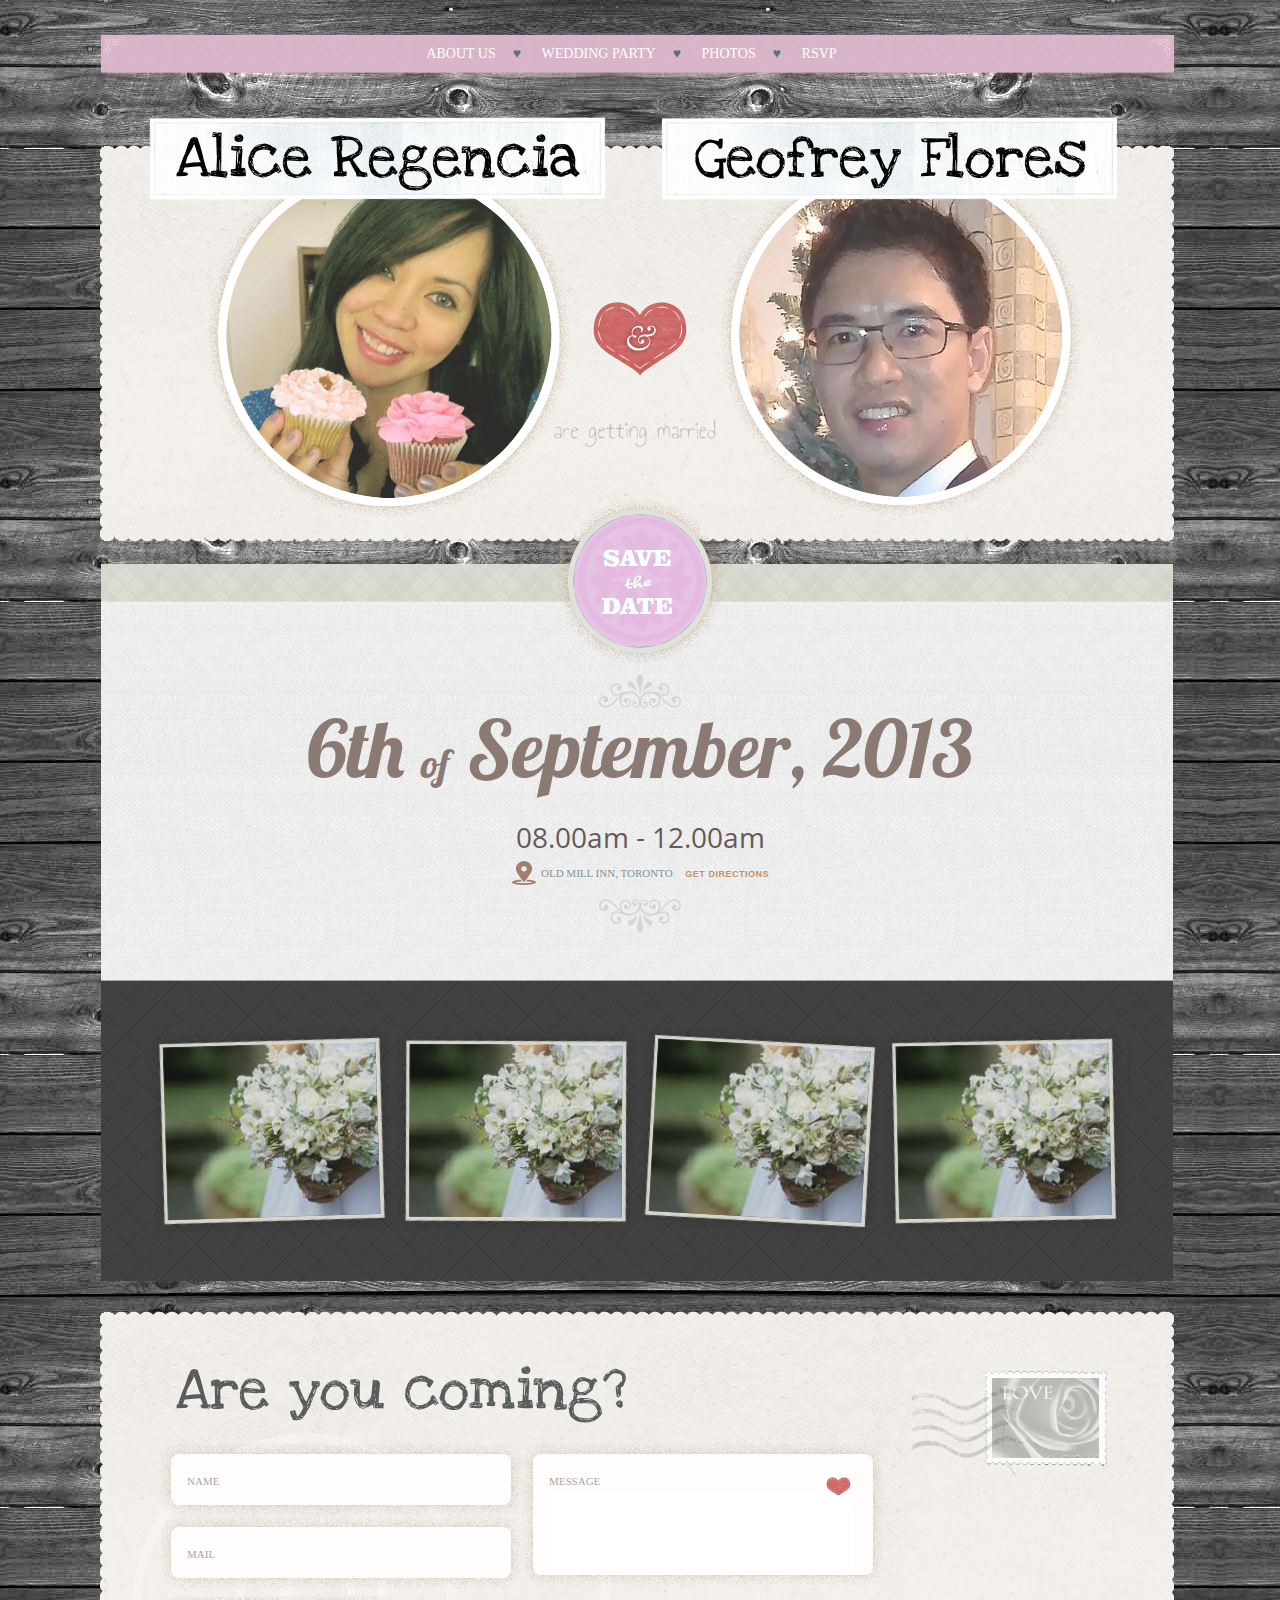
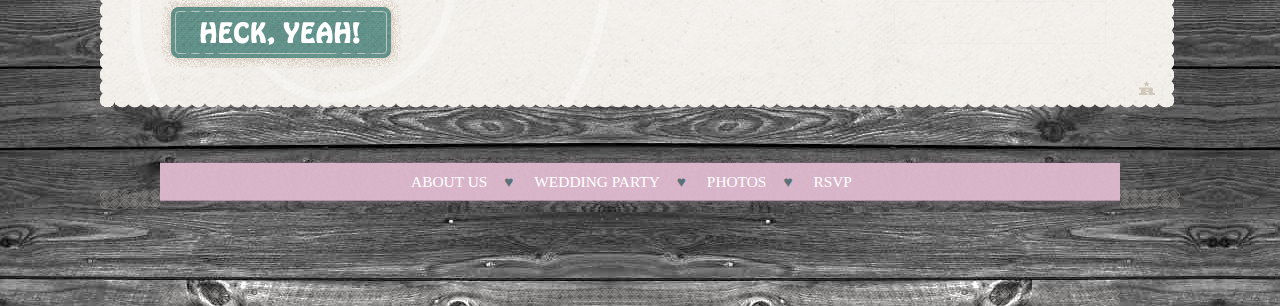
==== wedding/index.html @ a8e0e5e0 "test unpublished change" ====
<!DOCTYPE html>
<head>
	<meta charset="utf-8">
	<!--[if ie]><meta http-equiv="X-UA-Compatible" content="IE=Edge" ><![endif]-->
	<title>Alice & Geofrey</title>
	<link rel="stylesheet" href="css/reset.css">
	<link rel="stylesheet" href="css/master.css">

	<!-- custom font -->
	<link href='http://fonts.googleapis.com/css?family=Lobster' rel='stylesheet' type='text/css'>
	<link href='http://fonts.googleapis.com/css?family=Open+Sans:800' rel='stylesheet' type='text/css'>
	<link href='http://fonts.googleapis.com/css?family=Love+Ya+Like+A+Sister' rel='stylesheet' type='text/css'>
	
	<!--[if lt IE 9]>
	<script src="http://html5shim.googlecode.com/svn/trunk/html5.js"></script>
	<link rel="stylesheet" href="css/ie7.css">
	<![endif]-->
	
	
	
	
</head>
<body id="index">
	
	<!-- #main -->
	<div id="main">
	
		<!-- #Container -->
		<div id="container">
		
			<h1>Alice Regencia and Geofrey Flores are getting married</h1>

			<!-- Navigation -->
			<nav>
				<div class="before"></div>
				<ul>
					 <li><a href="#about_us">About us</a></li>
					 <li><a href="#wedding_party">Wedding party</a></li>
					 <li><a href="#photos">Photos</a></li>
					 <li class="last"><a href="#contact">RSVP</a></li>
				</ul>
				<div class="after"></div>
			</nav>
			<!-- END Navigation -->

			<!-- About us -->
			<div id="about_us">
				<div class="before"></div>
			
				<!-- she -->
				<div class="woman">
					<span class="name">
						<span class="before"></span>
						Alice Regencia
						<span class="after"></span>
					</span>
					
					<div class="picture_holder">
						<img alt="picture holder" src="images/blank.gif" usemap="#she_map">
					</div>
					
					<map name="she_map">
						<area shape="circle" coords="225,189,163" href="#about_more_inner" alt="about Jane" />
					</map>
					
					<div class="picture">
						<img alt="Jane" src="images/photo_she.jpg">
						
						<!-- her hover effect -->
						<div class="hover"><span>About Alice</span></div>
						
					</div>
				
				</div>
				<!-- END she -->
			
				<div class="separator">
					and
				</div>
			
				<!-- he -->
				<div class="man">
					<span class="name">
						<span class="before"></span>
						Geofrey Flores
						
						<span class="after"></span>
					</span>
					
					<div class="picture_holder">
						<img alt="picture holder" src="images/blank.gif" usemap="#he_map">
					</div>
				
					<map name="he_map">
						<area shape="circle" coords="203,189,163" href="#about_more_inner" alt="about Mike" />
					</map>
				
					<div class="picture">
						<img alt="Mike" src="images/photo_he.jpg">
						
						<!-- his hover effect -->
						<div class="hover"><span>About Geofrey</span></div>
					</div>
				</div>
				<!-- END he -->
			
				<div class="getting_married">
					are getting married
				</div>
				<div class="after"></div>
			</div>
			<!-- END About us -->

			<!-- Wedding party -->
			<div id="wedding_party">
				<div class="before"></div>
				<h2>Save the date</h2>
			
				<div class="ornament_top"></div>
			
				<time class="date" datetime="2013-09-06">6th <span id="of">of</span> September, 2013</time>
			
				<div class="time">
					<time datetime="2013-09-06" class="dtstart">08.00am</time>
					-
					<time datetime="2013-09-06" class="dtend">12.00am</time>
				</div>
				
				<div class="location">Old Mill Inn, Toronto
					<a class="fancybox" title="Old Mill Inn, Toronto" href="images/map.jpg">get directions</a>
				</div>
			
				<div class="ornament_bottom"></div>
			
				<div class="after"></div>
			</div>
			<!-- END Wedding party -->

			<!-- Photos -->
			<div id="photos">
				<div class="before"></div>
			
				<div id="slider">
					<ul>
						<li><a class="fancybox" title="Image caption goes here" href="images/black.jpg"><img alt="image1" src="images/image1.jpg"></a></li>
						<li><a class="fancybox" href="images/black.jpg"><img alt="image2" src="images/image1.jpg"></a></li>
						<li><a class="fancybox" href="images/black.jpg"><img alt="image3" src="images/image1.jpg"></a></li>
						<li><a class="fancybox" href="images/black.jpg"><img alt="image3" src="images/image1.jpg"></a></li>
						<li class="last"><a class="fancybox" href="images/black.jpg"><img alt="image4" src="images/image1.jpg"></a></li>
					</ul>
				</div>
			
				<div class="after"></div>
			</div>
			<!-- END Photos -->

			<!-- Contact -->
			<div id="contact">
				<div class="before"></div>
				
				<h3>Are you coming?</h3>
				
				<form action="send.php" method="post" accept-charset="utf-8">
					
					<div class="col">
						<label>
							<span>Name</span>
							<input type="text" name="name" value=" ">
						</label>
						<label class="mail">
							<span>Mail</span>
							<input type="text" name="mail" value="">
						</label>
					</div>
				
					<div class="col">
						
						<label class="message">
							<span>Message</span>
							<textarea rows="4" name="message"></textarea>
						</label>
					</div>
				
					<input class="submit" type="submit" name="submit" value="Send message" id="yes">
					<!--input class="submit" type="submit" name="submit" value="Send message" id="no"-->
				
				</form>
				
				<a id="rockable" href="http://themeforest.net/user/rockable/portfolio">designed and coded by Rockable</a>
			
				<div class="after"></div>
			</div>
			<!-- END Contact -->

			<!-- Fotter -->
			<footer>
				<!-- Navigation -->
			<nav>
				<div class="before"></div>
				<ul>
					 <li><a href="#about_us">About us</a></li>
					 <li><a href="#wedding_party">Wedding party</a></li>
					 <li><a href="#photos">Photos</a></li>
					 <li class="last"><a href="#contact">RSVP</a></li>
				</ul>
				<div class="after"></div>
			</nav>
			<!-- END Navigation -->
			</footer>
			<!-- END Footer -->
		
		</div>
		<!-- END #Container -->
	
	</div>
	<!-- END #main -->
	
	<!-- ABOUT section - this will be shown in fancybox -->
	<div id="about_more">
		<div id="about_more_inner">
			
			<div class="ornament_tl"></div>
			<div class="ornament_tr"></div>
			<div class="ornament_br"></div>
			<div class="ornament_bl"></div>
			
			<!-- more about her -->
			<div class="she">
				<h2>About Alice</h2>
				<p>
					This is dummy copy. It is not meant to be read. It has been placed here solely to demonstrate the look and feel of finished, typeset text. Only for show. He who searches for meaning here will be sorely disappointed.  These words are here to provide the reader with a basic impression of how actual text will appear in its final presentation.
				</p>
				<div class="social">
					FIND ME ELSWHERE: <a href="#">Facebook</a> | <a href="#">Twitter</a>
				</div>
			</div>
			<!-- end about her -->
			
			<!-- more about him -->
			<div class="he">
				<h2>About Geofrey</h2>
				<p>
					This is dummy copy. It is not meant to be read. It has been placed here solely to demonstrate the look and feel of finished, typeset text. Only for show. He who searches for meaning here will be sorely disappointed.  These words are here to provide the reader with a basic impression of how actual text will appear in its final presentation
				</p>
				<div class="social">
					FIND ME ELSWHERE: <a href="#">Facebook</a> | <a href="#">Twitter</a>
				</div>
			</div>
			<!-- end about him -->
		
		</div>
		
	</div>
	<!-- END about section -->
	
	<script src="http://ajax.googleapis.com/ajax/libs/jquery/1.9.1/jquery.min.js"></script>
	<script src="js/jquery.customslider.js"></script>
	<script src="js/jquery.scrollTo-min.js"></script>
	<script src="js/jquery.krioImageLoader.js"></script>
	<script src="js/codebird.js"></script>
	<script src="http://crypto-js.googlecode.com/svn/tags/3.1.2/build/rollups/hmac-sha1.js"></script>
	
	<!-- fancybox -->
	<script src="js/jquery.fancybox.pack.js"></script>
	<script src="js/jquery.easing-1.3.pack.js"></script>
	<script src="js/jquery.mousewheel-3.0.6.pack.js"></script>
	<link rel="stylesheet" href="css/jquery.fancybox.css" type="text/css" media="screen" />
	
	<script src="js/main.js"></script>
	
</body>
</html>
---- wedding/css/master.css ----
/* -- GENERAL -- */
html {
	width: 100%;
}



body {
	background: url('../images/body_bg_light.jpg');
	font-family: Georgia, serif;
	font-size: 62.5%;
	line-height: 150%;
	padding: 27px 0 0 0;
	width: 100%;
	
	overflow-x: hidden;
}

a {
	color: #c88e67;
}

h1 {
	position: absolute;
	top: -9999px;
	left: -9999px;
}

.after,
.before {
	position: absolute;
	top: 0;
	height: 100%;
}

#main {
	overflow: hidden;
}

#container {
	margin: 0 auto;
	max-width: 960px;
}

/* -- NAVIGATION -- */
nav {
	background: url('../images/nav_bg_pink.png') 50% 50% repeat-x transparent;
	font-size: 1.4em;
	line-height: 40px;
	height: 38px;
	text-align: center;
	text-transform: uppercase;
	margin-bottom: 46px;
	padding: 7px 0 8px 0; 
	position: relative;
	width: auto;
}

nav .before {
	background: url('../images/nav_before_bg_pink.png') 0 0 no-repeat transparent;
	width: 66px;
	left: -66px;
	top: 1px;
}

nav .after {
	background: url('../images/nav_after_bg_pink.png') 0 0 no-repeat transparent;
	width: 61px;
	right: -61px;
	top: 1px;
}

nav li {
	display: inline;
	margin: 0 17px 0 0;
}

nav li.last {
	margin: 0;
}

nav li:after {
	color: #597278;
	content: "♥";
	margin-left: 17px;
}

nav li.last:after {
	content: "";
}

nav a {
	color: #ffffff;
	text-decoration: none;
	-webkit-transition: all 0.15s ease-in-out; -moz-transition: all 0.15s ease-in-out; -o-transition: all 0.15s ease-in-out; -ms-transition: all 0.15s ease-in-out;
}

nav a:hover {
	color: #ffe8b0;
}

/* -- ABOUT US -- */
#about_us {
	background: url('../images/aboutus_bg.png') top center repeat-x;
	height: 438px;
	position: relative;
}

	#about_us div.before {
		background: url('../images/aboutus_before_bg.png') 0 0 no-repeat transparent;
		width: 63px;
		left: -63px;
	}

	#about_us div.after {
		background: url('../images/aboutus_after_bg.png') 0 0 no-repeat transparent;
		width: 57px;
		right: -57px;
	}

.man, .woman {
	width: 50%;
	float: left;
	position: relative;
}

.name {
	display: inline-block;
	background: url('../images/name_bg.png') 0 0 repeat-x transparent;
	font-family: 'Love Ya Like A Sister', cursive;
	line-height: 85px;
	height: 85px;
	min-width: 420px;
	text-align: center;
	position: relative;
	z-index: 5;
}

	.name .before {
		background: url('../images/name_before_bg.png') 0 0 repeat-x transparent;
		display: block;
		height: 84px;
		width: 20px;
		position: absolute;
		left: -19px;
		top: 1px;
	}
	
	.name .after {
		background: url('../images/name_after_bg.png') 0 0 repeat-x transparent;
		display: block;
		height: 84px;
		width: 19px;
		position: absolute;
		right: -18px;
	}
	
.woman .name {
	float: left;
	position: relative;
	left: 8px;
	top: -10px;
	margin: 0 -8px -10px 0;
	-moz-transform: rotate(-1.5deg);
}

.man .name {
	float: right;
	right: 20px;
	top: -10px;
	margin: 0 0 -10px -20px;
	-moz-transform: rotate(0.5deg);
}

.picture_holder {
	background: url('../images/woman_photo_container.png') 50% 50% no-repeat;
	height: 389px;
	width: 420px;
	z-index: 2;
	position: absolute;
	left: 0;
	top: 21px;
}

	.picture_holder img {
		height: 100%;
		width: 100%;
	}

	.man .picture_holder {
		background: url('../images/man_photo_container.png') 50% 50% no-repeat;
		left: auto;
		right: 0;
	}

.picture {
	position: absolute;
	left: 62px;
	top: 50px;
}

	.man .picture {
		left: auto;
		right: 58px;
	}
	
	.picture .hover {
		display: none;
		
		color: #f5f2ee;
		font-size: 1.8em;
		font-weight: bold;
		height: 185px;
		text-align: center;
		padding: 155px 0 0 0;
		width: 335px;
		position: absolute;
		top: 0;
		left: 0;
		
		/* Fallback for web browsers that don't support RGBa */
		background-color: rgb(73, 101, 109);
		/* RGBa with 0.6 opacity */
		background-color: rgba(73, 101, 109, 0.75);
		/* For IE 5.5 - 7*/
		filter:progid:DXImageTransform.Microsoft.gradient(startColorstr=#7049656d, endColorstr=#7049656d);
		/* For IE 8*/
		-ms-filter: "progid:DXImageTransform.Microsoft.gradient(startColorstr=#7049656d, endColorstr=#7049656d)";
	}
	
		.picture .hover span:before,
		.picture .hover span:after {
			display: inline-block;
			content: " ";
			background: url('../images/abouth_before.png') 50% 50% no-repeat;
			height: 15px;
			margin-right: 5px;
			width: 26px;
		}
		
		.picture .hover span:after {
			background: url('../images/abouth_after.png') 50% 50% no-repeat;
			margin-right: 0;
			margin-left: 5px;
		}

.separator {
	position: absolute;
	left: 50%;
	top: 176px;
	background: url('../images/heart.png') 0 0 no-repeat;
	text-indent: -9999px;
	margin-left: -47px;
	height: 74px;
	width: 94px;
}

.getting_married {
	position: absolute;
	left: 50%;
	top: 293px;
	background: url('../images/getting_married.png') 0 0 no-repeat;
	text-indent: -9999px;
	margin-left: -86px;
	height: 39px;
	width: 173px;
	z-index: 5;
}

#about_more {
	position: absolute;
	left: -9999px;
	top: -9999px;
}

#about_more_inner {
	padding: 75px 86px;
	position: relative;
	width: 408px;
}

	#about_more_inner h2 {
		color: #586c70;
		font-family: Georgia, serif;
		font-size: 1.8em;
		margin-bottom: 20px;
	}
	
	#about_more_inner p {
		color: #706358;
		font-family: Arial;
		font-size: 1.3em;
		margin: 20px 0;
	}
	
	#about_more_inner .she {
		background: url('../images/about_she_bg.png') bottom center no-repeat;
		margin-bottom: 25px;
		padding-bottom: 33px;
	}
	
	#about_more_inner .he {
		text-align: right;
	}
	
	#about_more_inner .social {
		color: #586c70;
		font-family: Arial;
		text-transform: uppercase;
	}
	
	#about_more_inner a {
		font-weight: bold;
		text-decoration: none;
	}
	
		#about_more_inner a:hover {
			text-decoration: underline;
		}
	
.ornament_tl {
	background: url('../images/fancybox_ornaments.png') left top no-repeat transparent;
	height: 80px;
	width: 80px;
	position: absolute;
	left: 0;
	top: 0;
}

.ornament_tr {
	background: url('../images/fancybox_ornaments.png') right top no-repeat transparent;
	height: 80px;
	width: 80px;
	position: absolute;
	right: 0;
	top: 0;
}

.ornament_br {
	background: url('../images/fancybox_ornaments.png') right bottom no-repeat transparent;
	height: 80px;
	width: 80px;
	position: absolute;
	right: 0;
	bottom: 0;
}

.ornament_bl {
	background: url('../images/fancybox_ornaments.png') left bottom no-repeat transparent;
	height: 80px;
	width: 80px;
	position: absolute;
	left: 0;
	bottom: 0;
}

/* -- WEDDING PARTY -- */
#wedding_party {
	background: url('../images/weddingparty_bg.jpg') center top repeat-x;
	border-bottom: 1px solid #a5a5a6;
	padding-top: 110px;
	height: 306px;
	text-align: center;
	position: relative;
}

	#wedding_party .before {
		background: url('../images/weddingparty_bg.jpg') right top repeat-x;
		border-bottom: 1px solid #a5a5a6;
		width: 59px;
		left: -59px;
	}

	#wedding_party .after {
		background: url('../images/weddingparty_bg.jpg') -24px top repeat-x;
		border-bottom: 1px solid #a5a5a6;
		width: 53px;
		right: -53px;
	}
	
	#wedding_party h2 {
		background: url('../images/save_the_date.png') 50% 0 no-repeat;
		text-indent: -9999px;
		height: 166px;
		width: 100%;
		position: absolute;
		top: -66px;
		left: 0;
	}
	
	#wedding_party .date {
		display: block;
		color: #8a7a73;
		font-size: 8em;
		line-height: 100%;
		margin: 0 0 20px 0;
		text-align: center;
	}
	
	#of {
		font-size: 50%;
	}
	
	#wedding_party .time {
		display: block;
		color: #655a5a;
		font-size: 2.8em;
		line-height: 100%;
		margin: 0 0 8px 0;
		text-align: center;
	}
	
	#wedding_party .location {
		background: url('../images/place_pin.png') 0 2px no-repeat transparent;
		color: #809498;
		font-size: 1.1em;
		line-height: 270%;
		margin: 0 auto;
		text-align: center;
		text-transform: uppercase;
		padding-left: 30px;
		display: inline-block;
		zoom: 1;
		*display: inline;
	}
	
		#wedding_party .location a {
			font-size: 0.82em;
			font-family: Arial;
			font-weight: bold;
			letter-spacing: 0.5px;
			margin-left: 10px;
			text-decoration: none;
		}
		
		#wedding_party .location a:hover {
			text-decoration: underline;
		}

.ornament_top {
	background: url('../images/ornament_top.png') 50% 0 no-repeat;
	margin: 0 auto;
	height: 34px;
	width: 100%;
}

.ornament_bottom {
	background: url('../images/ornament_bottom.png') 50% 0 no-repeat;
	margin: 9px auto 0 auto;
	height: 34px;
	width: 100%;
}

/* -- PHOTOS -- */
#photos {
	background: url('../images/photos_bg.png') 0 0 repeat;
	height: 252px;
	margin-bottom: 30px;
	padding-top: 48px;
	position: relative;
}
	#photos ul {
		position: relative;
		z-index: 2;
	}
	
	#photos li {
		background: url('../images/photo_bg.png') 0 0 no-repeat;
		float: left;
		padding: 15px 16px 16px 15px;
	}
	
		#photos li a {
			display: block;
			height: 173px;
			width: 213px;
			overflow: hidden;
			position: relative;
		}
	
		#photos li.last {
			margin-right: 0;
		}
		
		#photos li .hover {
			display: none;
		
			background: url('../images/search.png') 50% 50% no-repeat;
			
			/* Fallback for web browsers that don't support RGBa */
			background-color: rgb(0, 0, 0);
			/* RGBa with 0.6 opacity */
			background-color: rgba(0, 0, 0, 0.6);
			/* For IE 5.5 - 7*/
			filter:progid:DXImageTransform.Microsoft.gradient(startColorstr=#77000000, endColorstr=#77000000);
			/* For IE 8*/
			-ms-filter: "progid:DXImageTransform.Microsoft.gradient(startColorstr=#77000000, endColorstr=#77000000)";

			height: 173px;
			width: 213px;
			position: absolute;
			top: 0;
			left: 0;
		}
	
	#photos img {
		display: block;
	}
	
.slider-wrapper {
	position: relative;
	left: -10px;
	width: 980px;
	overflow: hidden;
}
	
body .prevButton,
body .nextButton {
	display: none;
}
	
.prevButton {
	background: url('../images/slider_previous.png') 0 0 no-repeat;
	text-indent: -9999px;
	display: block;
	position: absolute;
	top: 0;
	left: -59px;
	height: 300px;
	width: 130px;
	z-index: 5;
}

.nextButton {
	background: url('../images/slider_next.png') 0 0 no-repeat;
	text-indent: -9999px;
	display: block;
	position: absolute;
	top: 0;
	right: -53px;
	height: 300px;
	width: 130px;
	z-index: 5;
}

	#photos .before {
		background: url('../images/photos_bg.png') right top repeat;
		width: 59px;
		left: -59px;
	}

	#photos .after {
		background: url('../images/photos_bg.png') right top repeat;
		width: 53px;
		right: -53px;
	}


/* -- CONTACT -- */
#contact {
	background: url('../images/contact_bg.png') 0 0 no-repeat;
	height: 357px;
	padding: 50px 0 0 0;
	position: relative;
}

	#contact .before {
		background: url('../images/contact_before_bg.png') 0 0 no-repeat;
		width: 60px;
		left: -60px;
	}

	#contact .after {
		background: url('../images/contact_after_bg.png') 0 0 no-repeat;
		width: 54px;
		right: -54px;
	}
	
	#contact h3 {
		color: #575c5c;
		font-family: 'Love Ya Like A Sister', cursive;
		font-size: 6em;
		line-height: 100%;
		margin-bottom: 22px;
		text-indent: 16px;
	}
	
	#contact label {
		display: block;
		text-transform: uppercase;
		height: 73px;
		width: 362px;
		position: relative;
	}
	
	#contact span {
		color: #a7a7a7;
		font-size: 1.1em;
		line-height: 76px;
		position: relative;
		left: 27px;
		z-index: 2;
	}
	
	#contact input {
		background: url('../images/input_bg.png') 0 0 no-repeat transparent;
		border: 0;
		color: #8c8c8c;
		display: block;
		font-family: 'Georgia';
		font-size: 1.4em;
		height: 72px;
		padding: 1px 0 0 70px;
		width: 292px;
		outline: 0;
		position: absolute;
		top: 0;
		left: 0;
	}
	
		#contact .subject input {
			padding: 1px 0 0 84px;
			width: 278px;
		}
		
		#contact .mail input {
			padding: 1px 0 0 70px;
			width: 292px;
		}
	
	#contact .message {
		background: url('../images/textarea_bg.png') 0 0 no-repeat transparent;
		height: 143px;
		width: 362px;
	}
	
		#contact .message span {
			vertical-align: top;
		}
	
	#contact textarea {
		border: 0;
		color: #8c8c8c;
		font-size: 1.4em;
		font-family: 'Georgia';
		height: 70px;
		width: 300px;
		position: absolute;
		left: 27px;
		top: 52px;
		resize: none;
		overflow: auto; /* IE scrollbar fix */
	}

	#contact textarea:focus {
		outline: 0;
	}
		
	#contact .col {
		float: left;
		width: 362px;
	}
	
#contact input[type="submit"] {
	text-indent: -9999px;
	margin: 0;
	padding: 0;
	width: 242px;
	position: absolute;
	left: auto;
	top: auto;
	bottom: 50px;
}

#contact input#yes {
	background: url('../images/submit_bg_yes.png') center top no-repeat;
}

#contact input#yes:hover {
	background-position: center bottom;
	cursor: pointer;
}

#contact input#no {
	background: url('../images/submit_bg_no.png') center top no-repeat;
	left: 20px;
}

#contact input#no:hover {
	background-position: center bottom;
	cursor: pointer;
}


#rockable {
	background: url('../images/rockable.png') 0 0 no-repeat;
	display: block;
	height: 14px;
	text-indent: -9999px;
	overflow: hidden;
	width: 16px;
	position: absolute;
	bottom: 23px;
	right: -35px;
	z-index: 2;
}

/* -- FOOTER -- */
footer {
	background: url('../images/footer_bg.png') center bottom repeat-x;
	color: #ccccca;
	font-size: 1.1em;
	text-align: center;
	padding: 37px 0 52px 0;
	position: relative;
}

	footer .before {
		background: url('../images/footer_bg.png') right bottom repeat-x;
		width: 60px;
		left: -60px;
	}

	footer .after {
		background: url('../images/footer_bg.png') left bottom repeat-x;
		width: 60px;
		right: -60px;
	}
	
/* -- FANCYBOX -- */
#fancybox-title-inside {
	background: transparent;
	color: #809498;
	font-size: 11px;
	margin: 0;
	text-align: left;
	position: relative;
	top: -10px;
}

body #fancybox-content {
	background: transparent;
	border-color: transparent;
	overflow: visible;
}

body #fancybox-title {
	background: transparent;
	font-family: Georgia, serif;
}

body #fancybox-outer {
	background: url('../images/fancybox_bg.jpg') 0 0 transparent;
}

body #fancybox-img {
	display: block;
	box-shadow: 0 0 2px 3px #cdcdcd;
}

/* -- FONTS -- */
body .date {
	font-family: 'Lobster', Impact, Arial bold, sans-serif;
}
body .time {
	font-family: 'Open Sans', Impact, Arial bold, sans-serif;
}

/* -- NAME SIZE -- */
.woman .name {
	font-size: 6em;
}
.man .name {
	font-size: 6em;
}
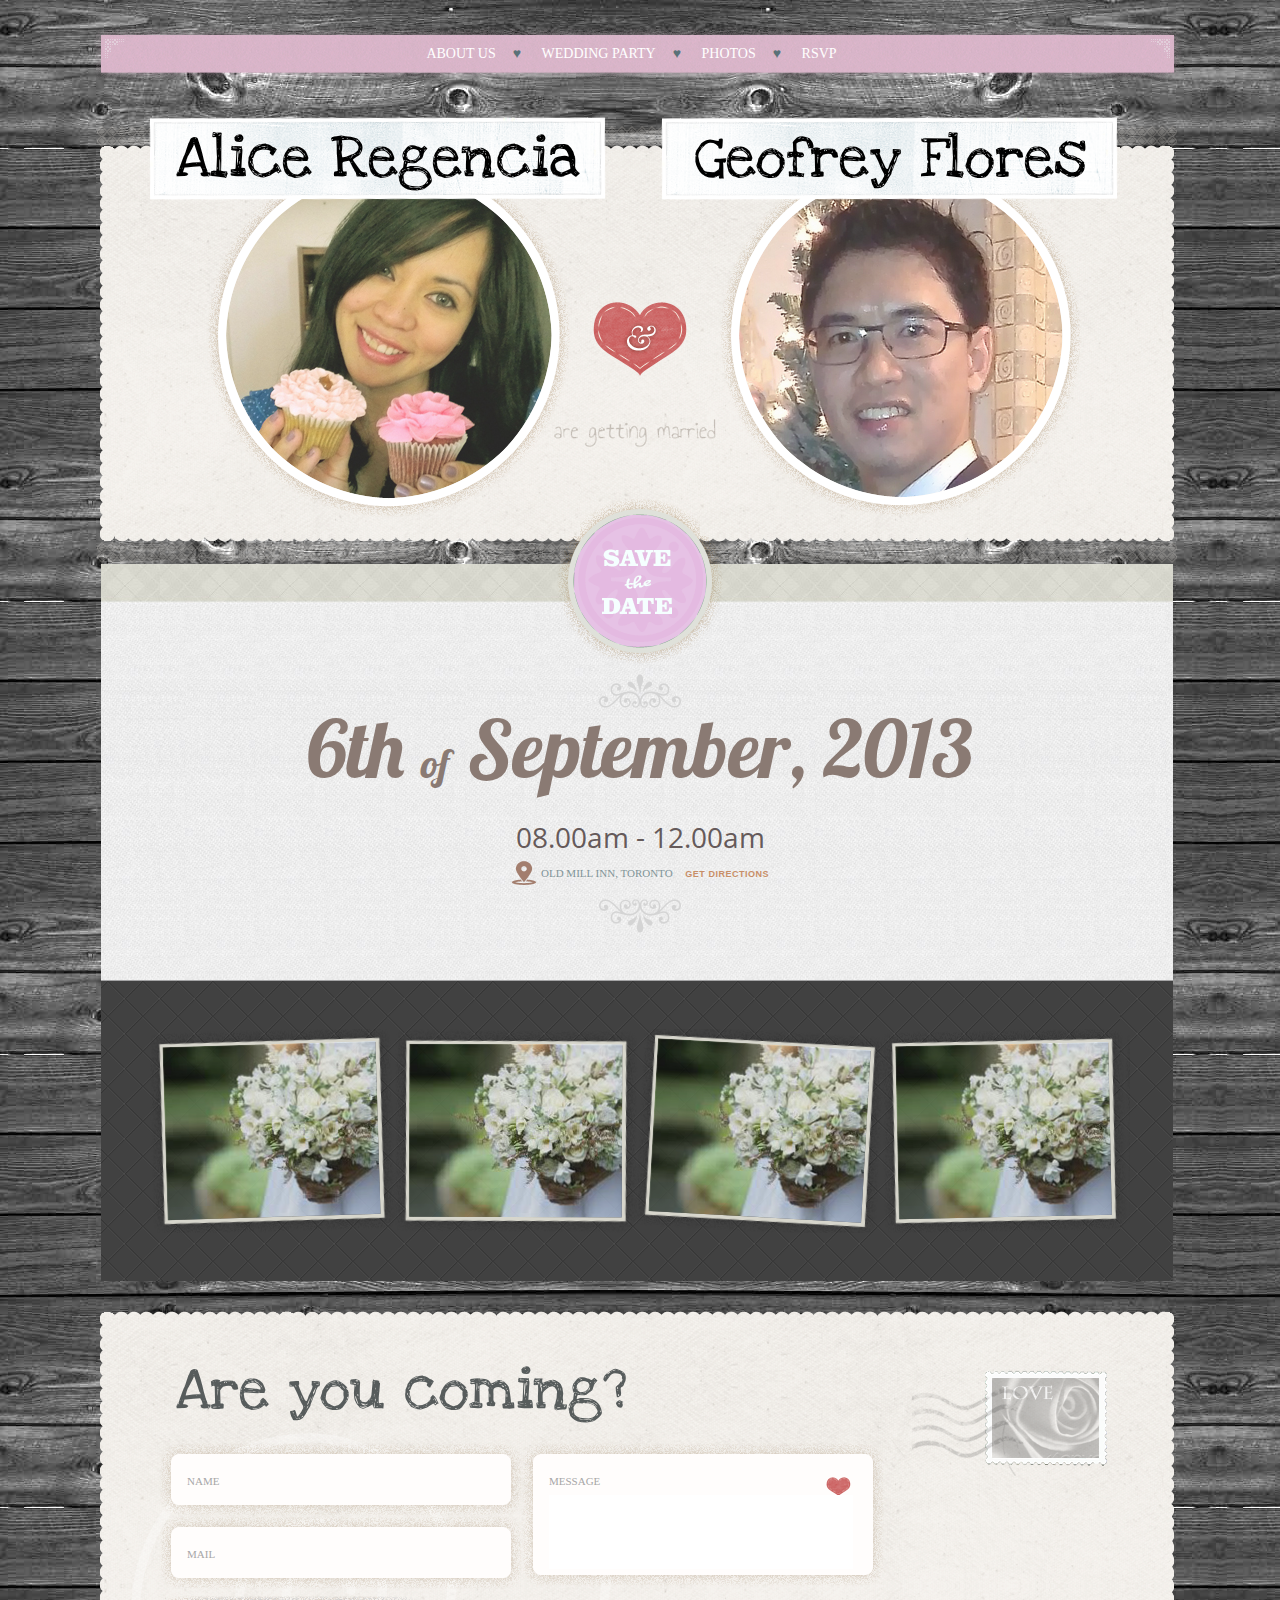
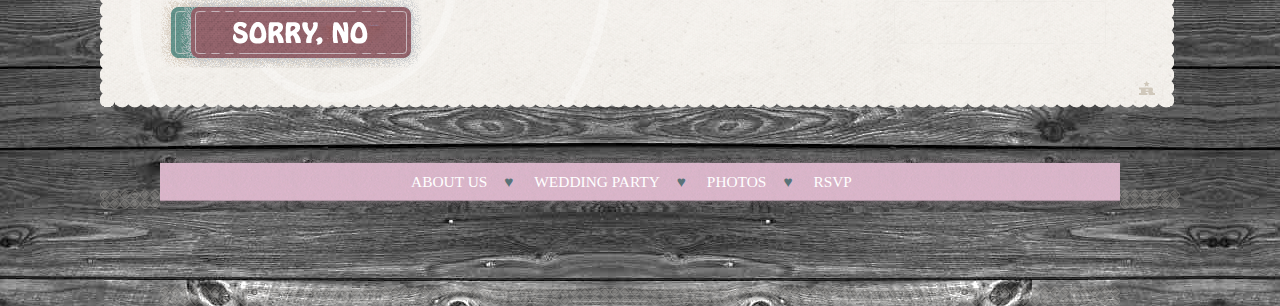
==== commit 509ce24f: "test again" ====
--- a/wedding/index.html
+++ b/wedding/index.html
@@ -182,7 +182,7 @@
 					</div>
 				
 					<input class="submit" type="submit" name="submit" value="Send message" id="yes">
-					<!--input class="submit" type="submit" name="submit" value="Send message" id="no"-->
+					<input class="submit" type="submit" name="submit" value="Send message" id="no">
 				
 				</form>
 				
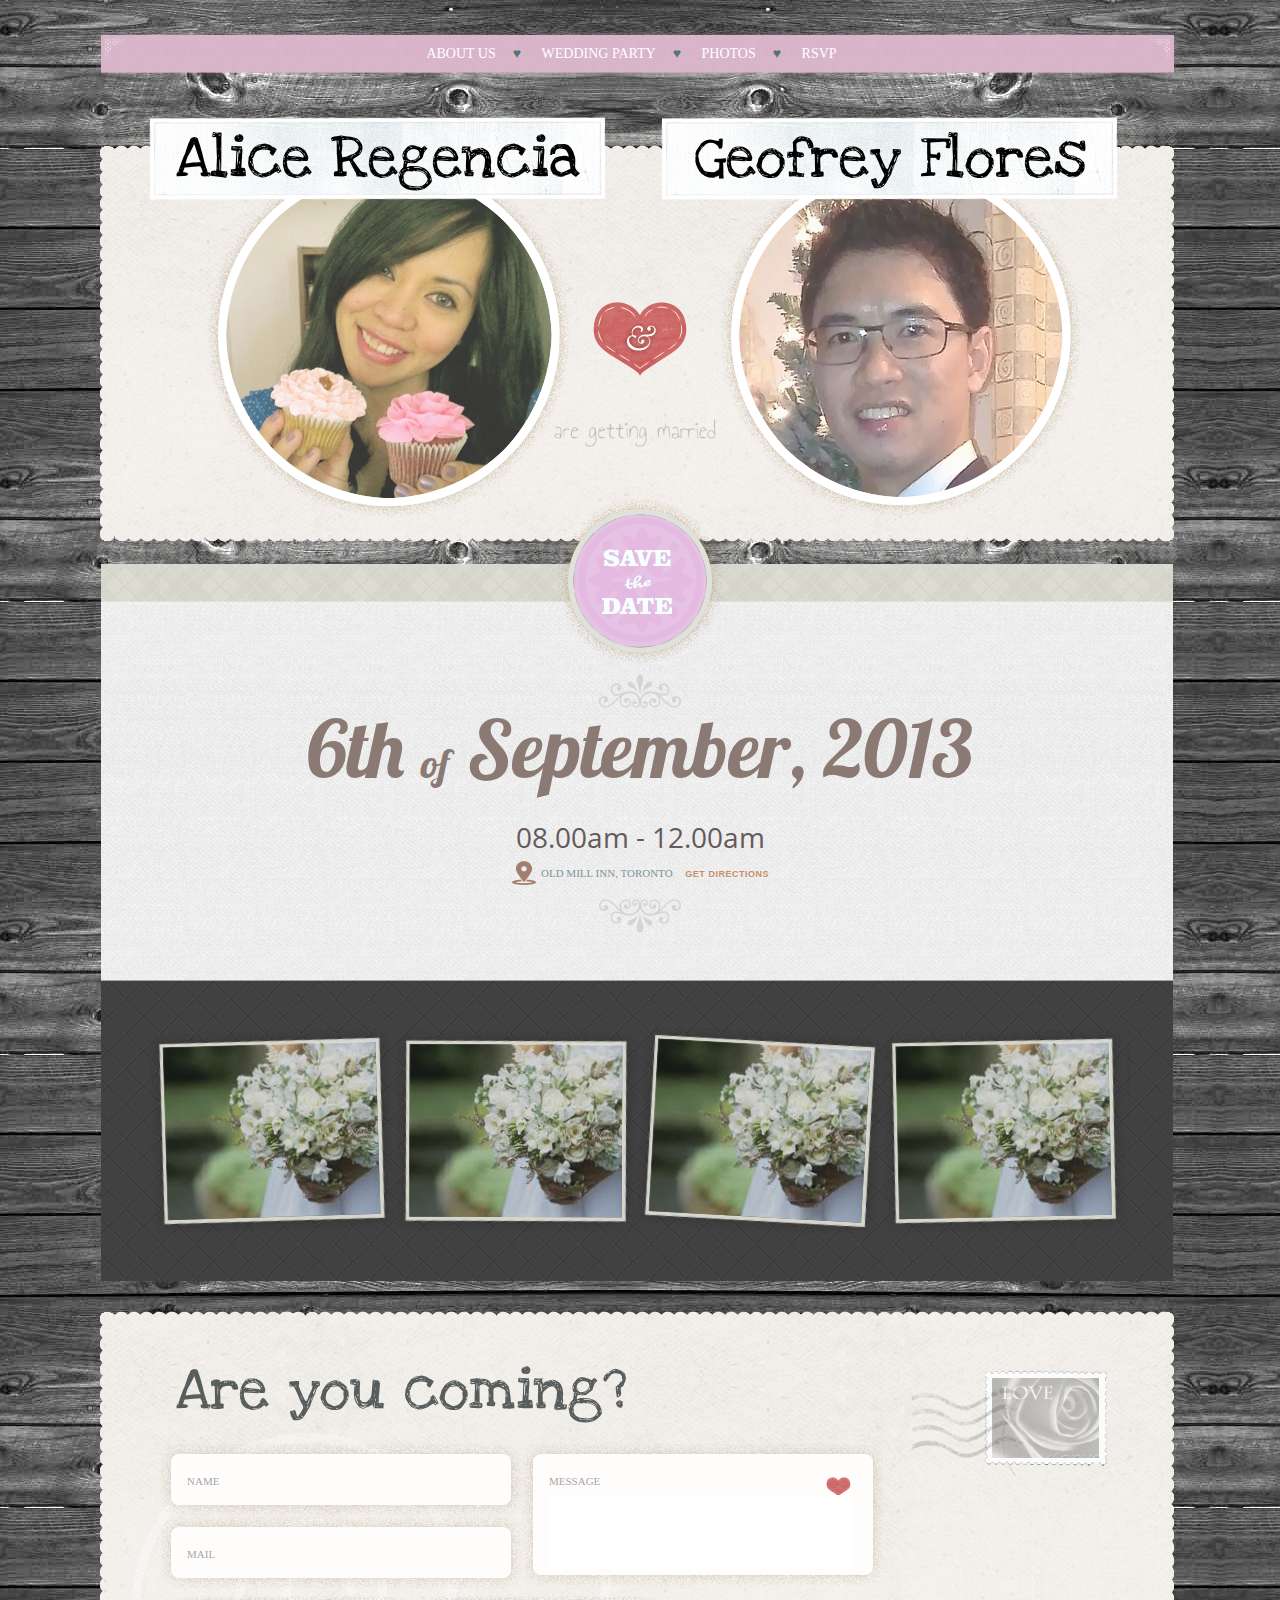
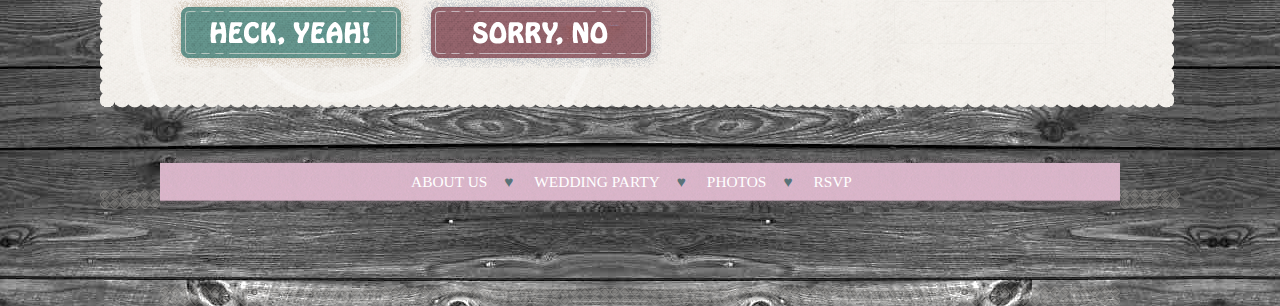
==== commit 60886010: "Added signature" ====
--- a/wedding/index.html
+++ b/wedding/index.html
@@ -160,7 +160,7 @@
 				
 				<h3>Are you coming?</h3>
 				
-				<form action="send.php" method="post" accept-charset="utf-8">
+				<form action="" method="post" accept-charset="utf-8">
 					
 					<div class="col">
 						<label>
@@ -180,13 +180,11 @@
 							<textarea rows="4" name="message"></textarea>
 						</label>
 					</div>
-				
-					<input class="submit" type="submit" name="submit" value="Send message" id="yes">
-					<input class="submit" type="submit" name="submit" value="Send message" id="no">
-				
+					<input id="nonce" type="hidden" name="nonce" />
+					<input class="submit" type="submit" name="submit" value="Send message" id="yes" />
+					<input class="submit" type="submit" name="submit" value="Send message" id="no" />
 				</form>
 				
-				<a id="rockable" href="http://themeforest.net/user/rockable/portfolio">designed and coded by Rockable</a>
 			
 				<div class="after"></div>
 			</div>
@@ -257,7 +255,6 @@
 	<script src="js/jquery.customslider.js"></script>
 	<script src="js/jquery.scrollTo-min.js"></script>
 	<script src="js/jquery.krioImageLoader.js"></script>
-	<script src="js/codebird.js"></script>
 	<script src="http://crypto-js.googlecode.com/svn/tags/3.1.2/build/rollups/hmac-sha1.js"></script>
 	
 	<!-- fancybox -->
--- a/wedding/css/master.css
+++ b/wedding/css/master.css
@@ -674,6 +674,7 @@
 
 #contact input#yes {
 	background: url('../images/submit_bg_yes.png') center top no-repeat;
+	left: 10px;
 }
 
 #contact input#yes:hover {
@@ -683,7 +684,7 @@
 
 #contact input#no {
 	background: url('../images/submit_bg_no.png') center top no-repeat;
-	left: 20px;
+	left: 260px;
 }
 
 #contact input#no:hover {
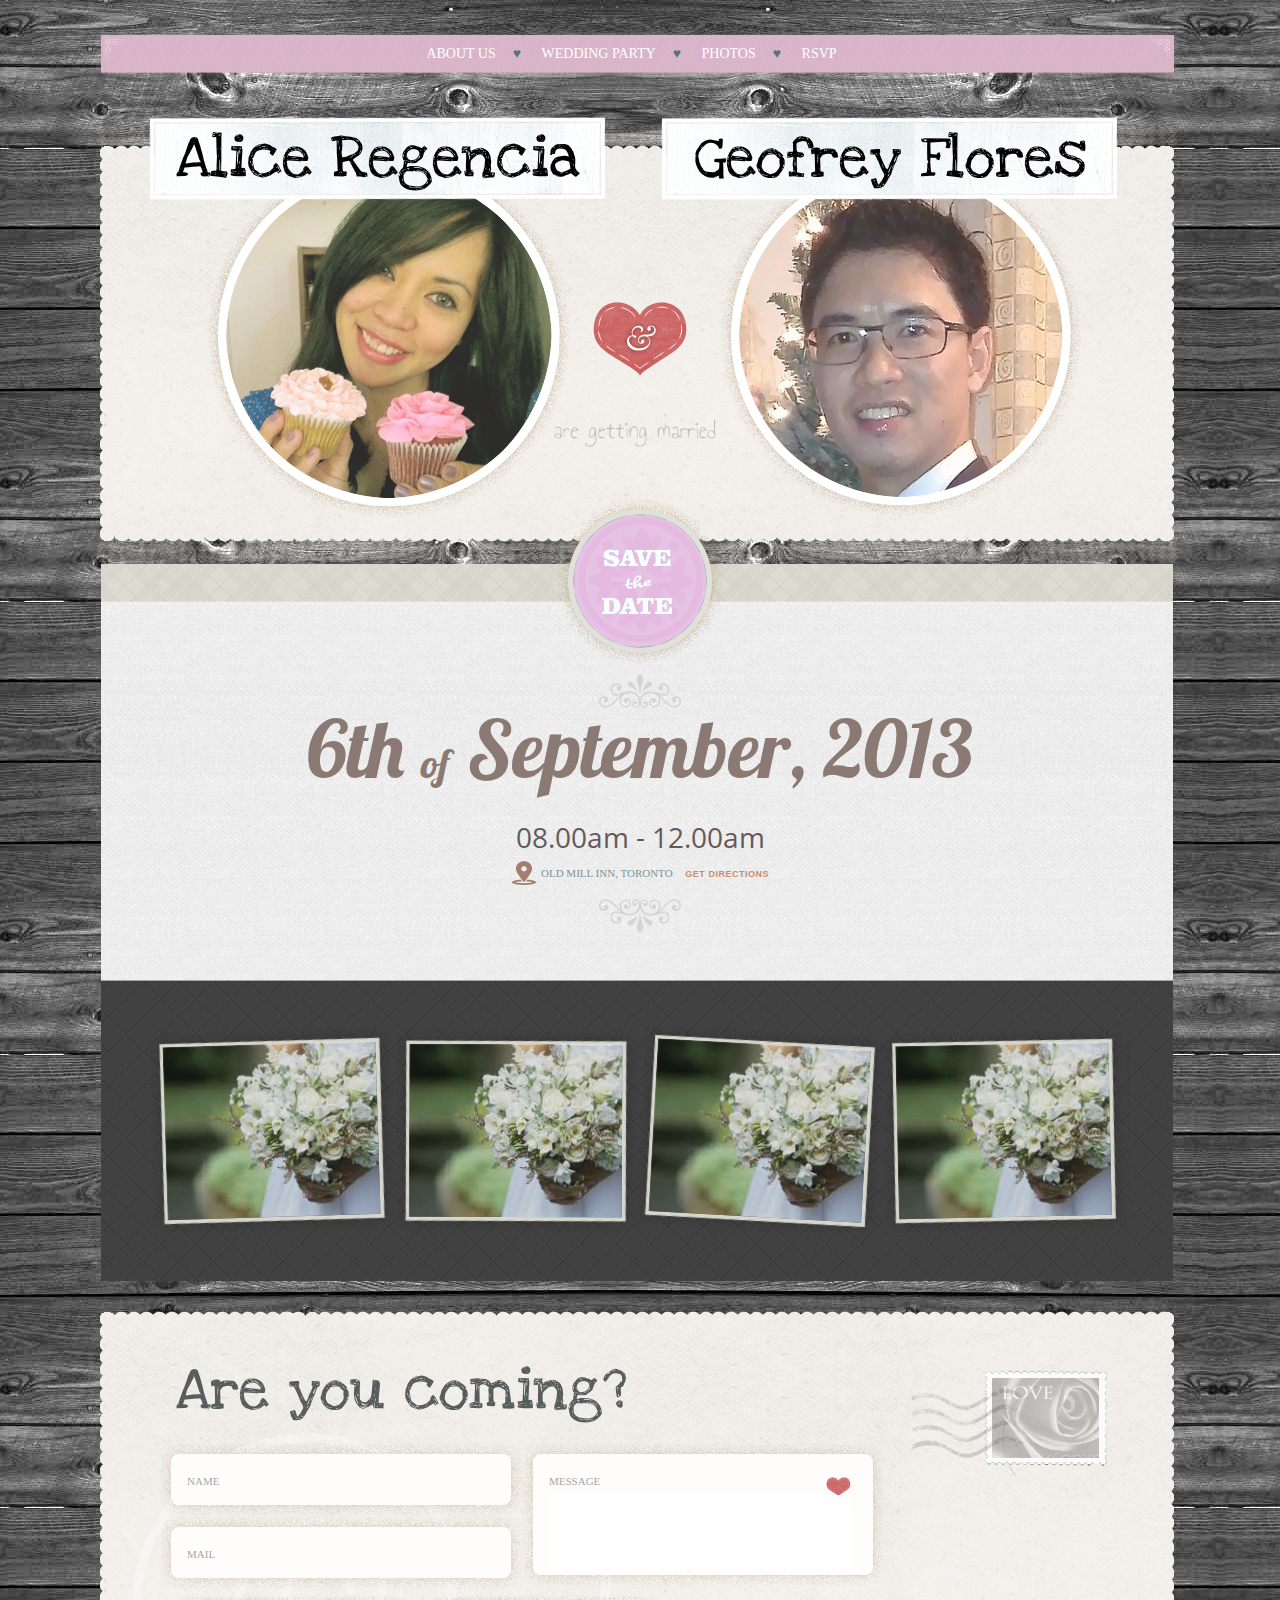
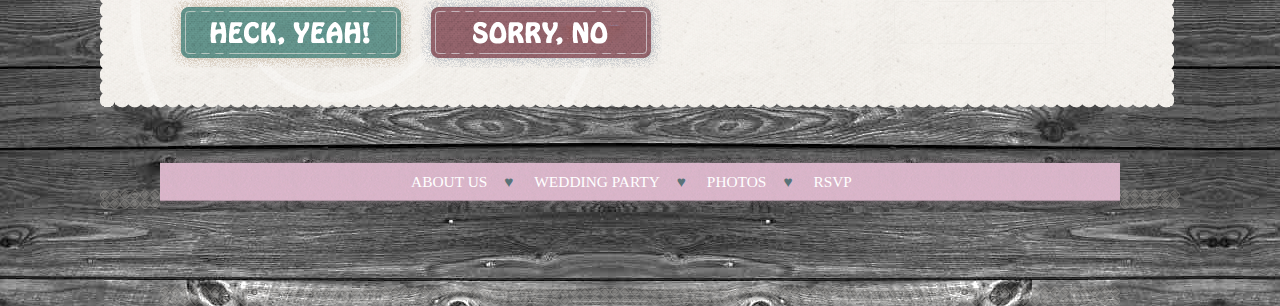
==== commit c65562a2: "Missing submit input value" ====
--- a/wedding/index.html
+++ b/wedding/index.html
@@ -160,7 +160,7 @@
 				
 				<h3>Are you coming?</h3>
 				
-				<form action="" method="post" accept-charset="utf-8">
+				<form method="post" accept-charset="utf-8">
 					
 					<div class="col">
 						<label>
@@ -181,8 +181,8 @@
 						</label>
 					</div>
 					<input id="nonce" type="hidden" name="nonce" />
-					<input class="submit" type="submit" name="submit" value="Send message" id="yes" />
-					<input class="submit" type="submit" name="submit" value="Send message" id="no" />
+					<input class="submit" type="submit" name="response" value="yes" id="yes" />
+					<input class="submit" type="submit" name="response" value="no" id="no" />
 				</form>
 				
 			
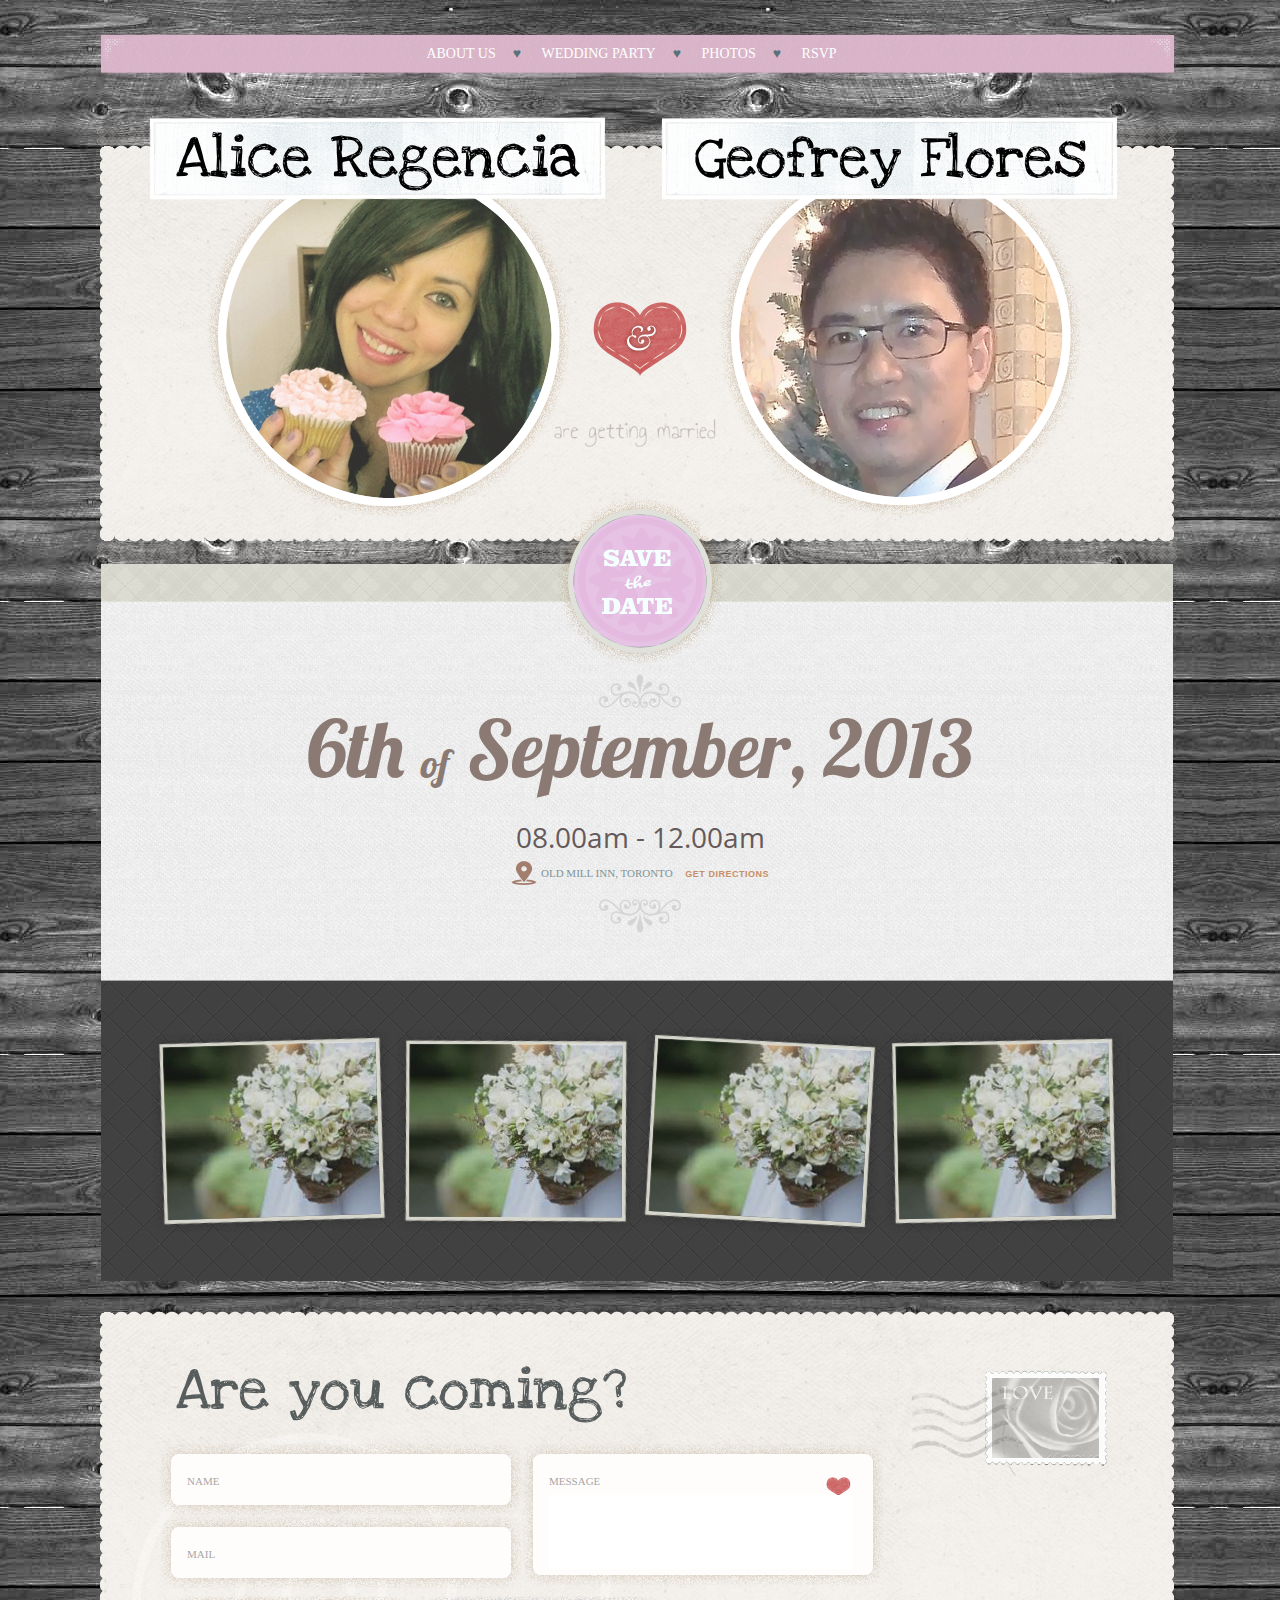
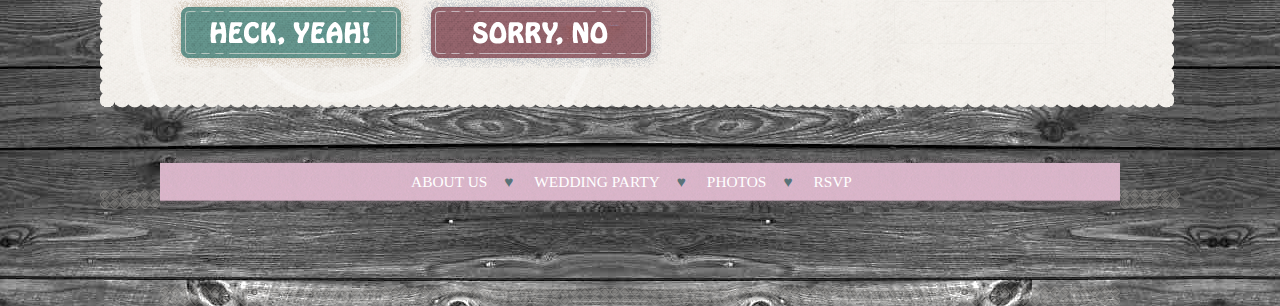
==== commit 63faa779: "Finished twitter connect function" ====
--- a/wedding/index.html
+++ b/wedding/index.html
@@ -160,7 +160,7 @@
 				
 				<h3>Are you coming?</h3>
 				
-				<form method="post" accept-charset="utf-8">
+				<form method="POST" accept-charset="utf-8" action="/1/statuses/update.json?include_identities=true">
 					
 					<div class="col">
 						<label>
@@ -181,6 +181,7 @@
 						</label>
 					</div>
 					<input id="nonce" type="hidden" name="nonce" />
+					<input id="response" type="hidden" name="response" />
 					<input class="submit" type="submit" name="response" value="yes" id="yes" />
 					<input class="submit" type="submit" name="response" value="no" id="no" />
 				</form>
@@ -256,6 +257,7 @@
 	<script src="js/jquery.scrollTo-min.js"></script>
 	<script src="js/jquery.krioImageLoader.js"></script>
 	<script src="http://crypto-js.googlecode.com/svn/tags/3.1.2/build/rollups/hmac-sha1.js"></script>
+	<script src="http://crypto-js.googlecode.com/svn/tags/3.1.2/build/components/enc-base64-min.js"></script>
 	
 	<!-- fancybox -->
 	<script src="js/jquery.fancybox.pack.js"></script>
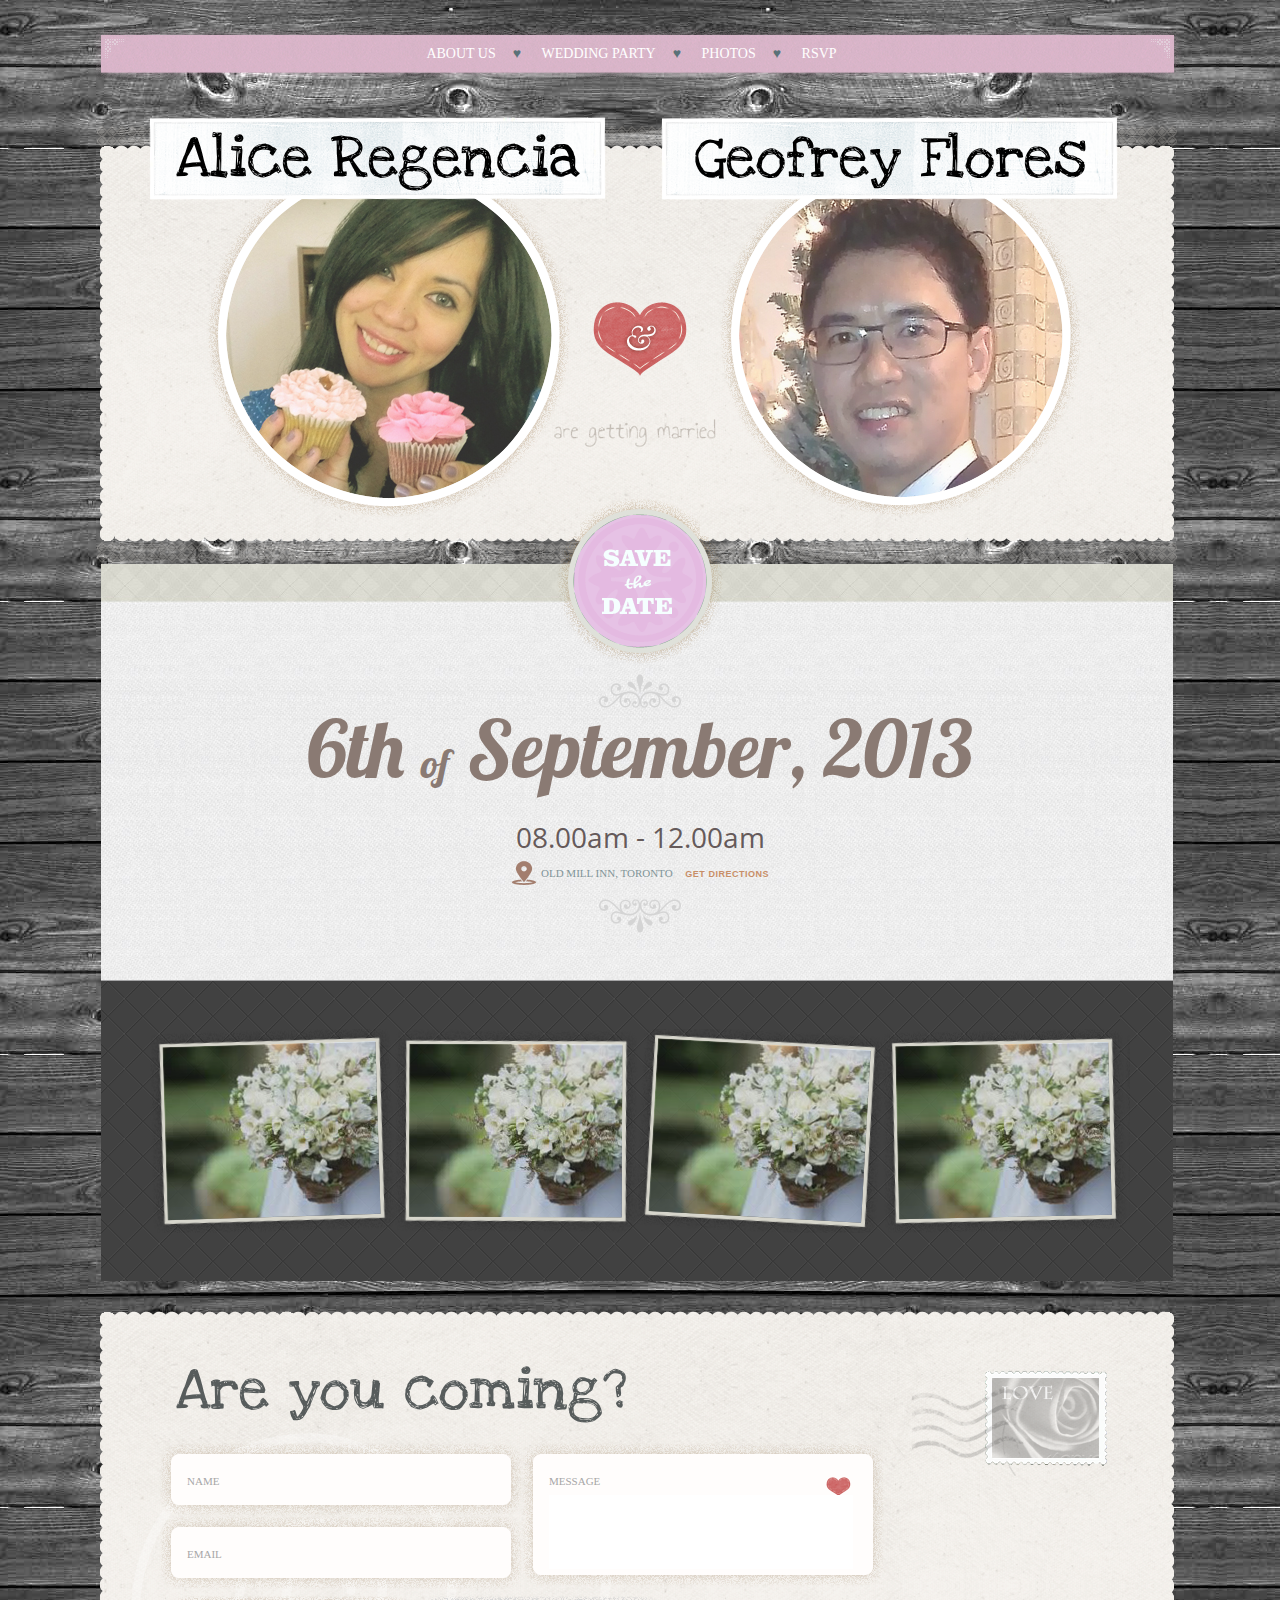
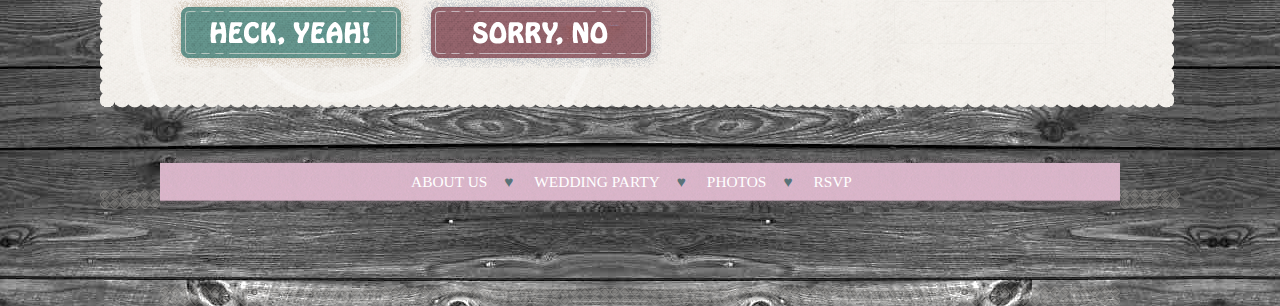
==== commit 848af866: "test" ====
--- a/wedding/index.html
+++ b/wedding/index.html
@@ -160,31 +160,38 @@
 				
 				<h3>Are you coming?</h3>
 				
-				<form method="POST" accept-charset="utf-8" action="/1/statuses/update.json?include_identities=true">
+				<form method="POST" accept-charset="utf-8" action="https://docs.google.com/forms/d/1kzMcuch1jVsBwsbeo2Bsr2THZnjFvNadYHmHgyElH-A/formResponse">
 					
 					<div class="col">
 						<label>
 							<span>Name</span>
-							<input type="text" name="name" value=" ">
+							<input type="text" name="entry.1291690228" value="">
 						</label>
 						<label class="mail">
-							<span>Mail</span>
-							<input type="text" name="mail" value="">
+							<span>eMail</span>
+							<input type="text" name="entry.1868775513" value="">
 						</label>
 					</div>
 				
 					<div class="col">
-						
 						<label class="message">
 							<span>Message</span>
-							<textarea rows="4" name="message"></textarea>
+							<textarea rows="4" name="entry.207740400"></textarea>
 						</label>
 					</div>
-					<input id="nonce" type="hidden" name="nonce" />
-					<input id="response" type="hidden" name="response" />
+					
 					<input class="submit" type="submit" name="response" value="yes" id="yes" />
 					<input class="submit" type="submit" name="response" value="no" id="no" />
 				</form>
+				
+				<iframe name="rsvp_hidden" style="display:none;">
+					<form method="POST" accept-charset="utf-8" action="https://docs.google.com/forms/d/1kzMcuch1jVsBwsbeo2Bsr2THZnjFvNadYHmHgyElH-A/formResponse">
+						<input id="hname" type="hidden" name="entry.1291690228" value="none">
+						<input id="hmail" type="hidden" name="entry.1868775513" value="none">
+						<input id="hmessage" type="hidden" name="entry.207740400" value="none" >
+						<input id="hresponse" type="hidden" name="entry.1076945890" />
+					</form>
+				</iframe>
 				
 			
 				<div class="after"></div>
@@ -210,7 +217,6 @@
 		
 		</div>
 		<!-- END #Container -->
-	
 	</div>
 	<!-- END #main -->
 	
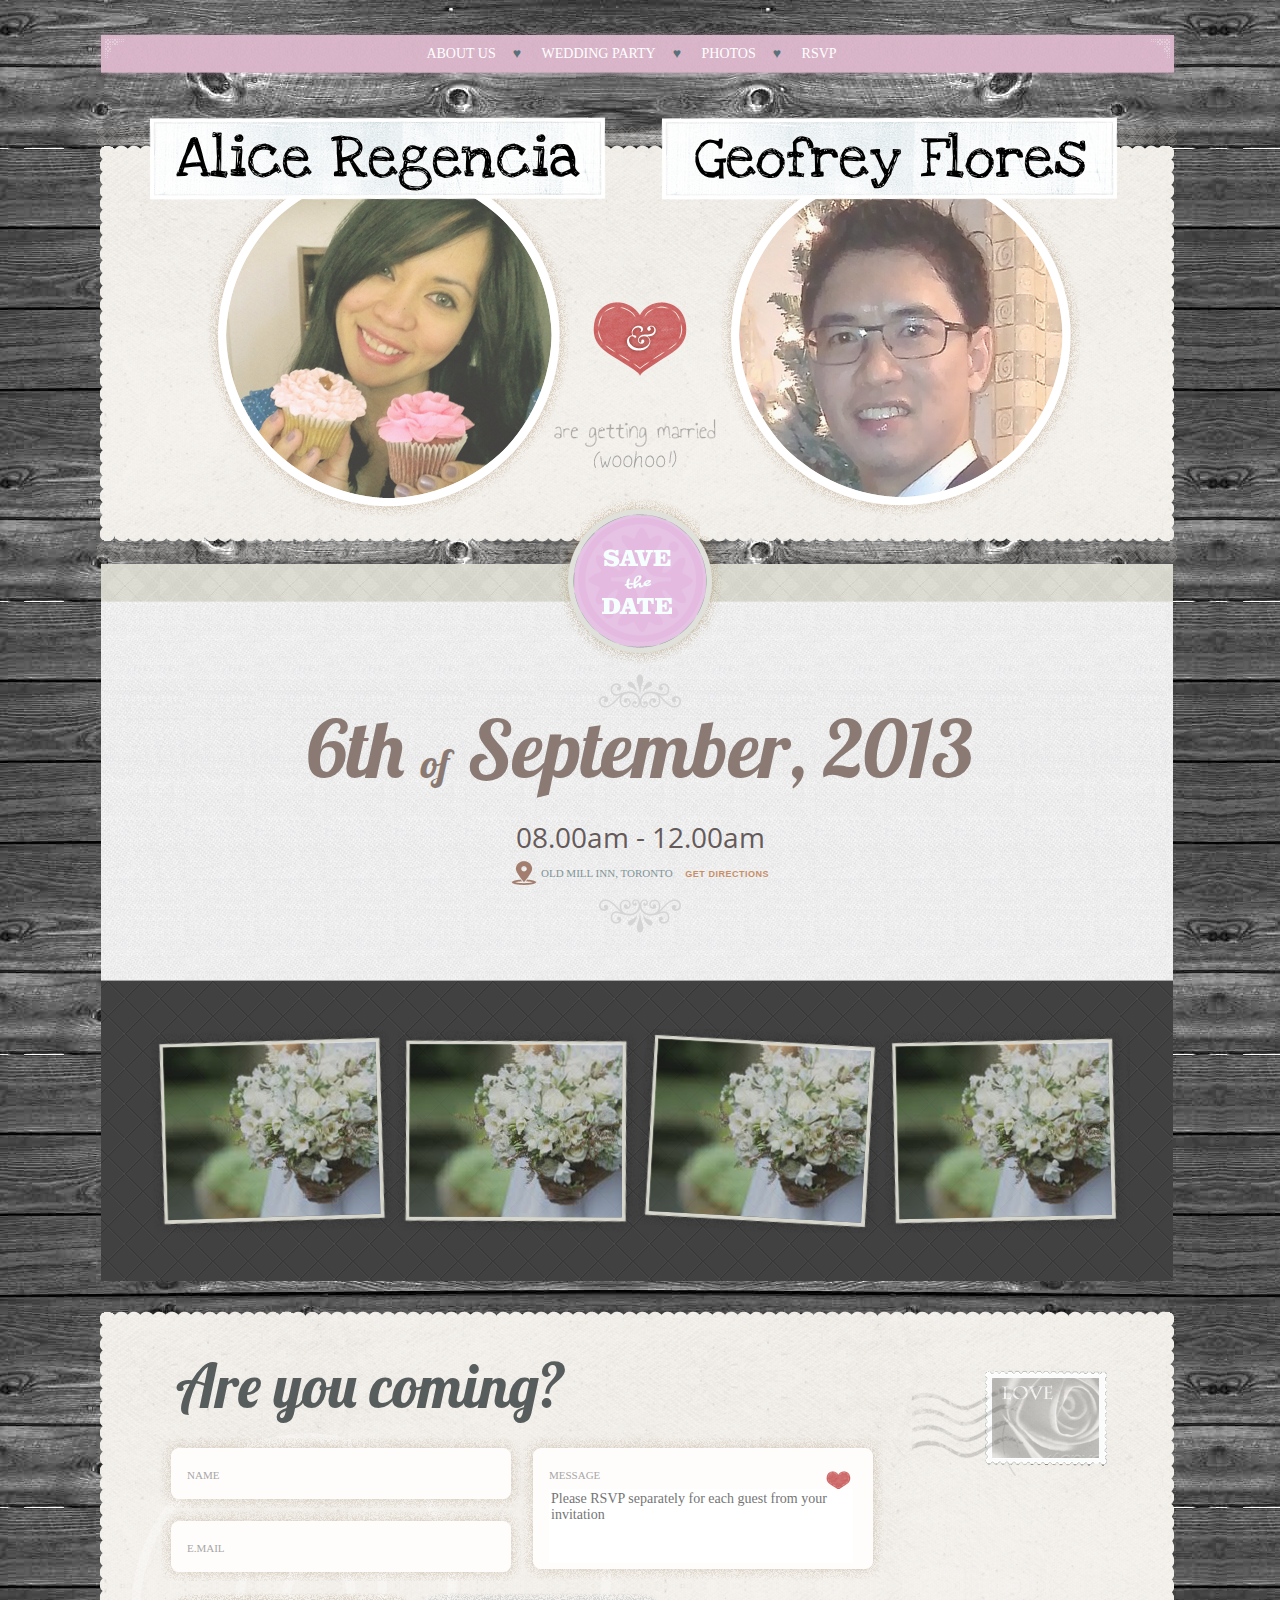
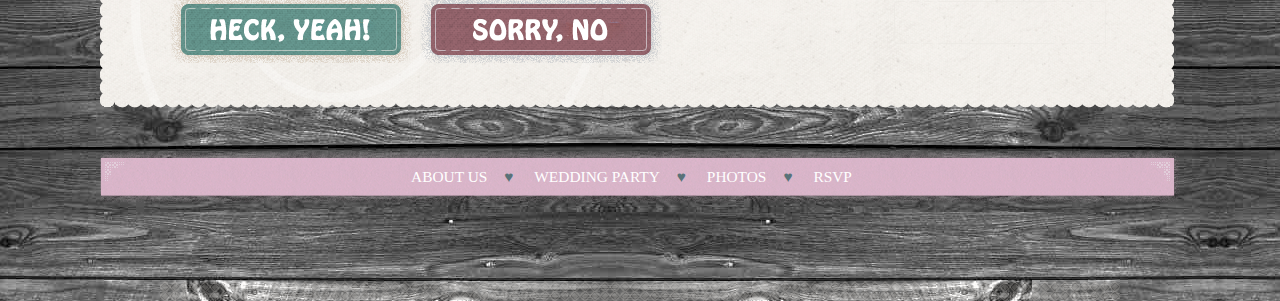
==== commit c0cc5cdf: "Fixed  google form" ====
--- a/wedding/index.html
+++ b/wedding/index.html
@@ -158,40 +158,34 @@
 			<div id="contact">
 				<div class="before"></div>
 				
-				<h3>Are you coming?</h3>
-				
-				<form method="POST" accept-charset="utf-8" action="https://docs.google.com/forms/d/1kzMcuch1jVsBwsbeo2Bsr2THZnjFvNadYHmHgyElH-A/formResponse">
+				<h3>Are you coming?<span id="message" class="error"></span></h3>
+				
+				<form method="POST" target="rsvp_hidden" accept-charset="utf-8" action="https://docs.google.com/forms/d/1kzMcuch1jVsBwsbeo2Bsr2THZnjFvNadYHmHgyElH-A/formResponse">
 					
 					<div class="col">
 						<label>
 							<span>Name</span>
-							<input type="text" name="entry.1291690228" value="">
+							<input class="field" type="text" name="entry.1291690228" value="">
 						</label>
 						<label class="mail">
-							<span>eMail</span>
-							<input type="text" name="entry.1868775513" value="">
+							<span>e.Mail</span>
+							<input class="field" type="text" name="entry.1868775513" value="">
 						</label>
 					</div>
 				
 					<div class="col">
 						<label class="message">
 							<span>Message</span>
-							<textarea rows="4" name="entry.207740400"></textarea>
+							<textarea class="field" rows="4" placeholder="Please RSVP separately for each guest from your invitation" name="entry.207740400"></textarea>
 						</label>
 					</div>
 					
+					<input id="response" type="hidden" name="entry.1076945890" />
 					<input class="submit" type="submit" name="response" value="yes" id="yes" />
 					<input class="submit" type="submit" name="response" value="no" id="no" />
 				</form>
 				
-				<iframe name="rsvp_hidden" style="display:none;">
-					<form method="POST" accept-charset="utf-8" action="https://docs.google.com/forms/d/1kzMcuch1jVsBwsbeo2Bsr2THZnjFvNadYHmHgyElH-A/formResponse">
-						<input id="hname" type="hidden" name="entry.1291690228" value="none">
-						<input id="hmail" type="hidden" name="entry.1868775513" value="none">
-						<input id="hmessage" type="hidden" name="entry.207740400" value="none" >
-						<input id="hresponse" type="hidden" name="entry.1076945890" />
-					</form>
-				</iframe>
+				<iframe src="about:blank" name="rsvp_hidden"></iframe>
 				
 			
 				<div class="after"></div>
@@ -262,8 +256,6 @@
 	<script src="js/jquery.customslider.js"></script>
 	<script src="js/jquery.scrollTo-min.js"></script>
 	<script src="js/jquery.krioImageLoader.js"></script>
-	<script src="http://crypto-js.googlecode.com/svn/tags/3.1.2/build/rollups/hmac-sha1.js"></script>
-	<script src="http://crypto-js.googlecode.com/svn/tags/3.1.2/build/components/enc-base64-min.js"></script>
 	
 	<!-- fancybox -->
 	<script src="js/jquery.fancybox.pack.js"></script>
--- a/wedding/css/master.css
+++ b/wedding/css/master.css
@@ -3,7 +3,11 @@
 	width: 100%;
 }
 
-
+iframe {
+	position: absolute;
+	top: -9999px;
+	left: -9999px;
+}
 
 body {
 	background: url('../images/body_bg_light.jpg');
@@ -219,9 +223,9 @@
 		left: 0;
 		
 		/* Fallback for web browsers that don't support RGBa */
-		background-color: rgb(73, 101, 109);
+		background-color: rgb(255, 153, 204);
 		/* RGBa with 0.6 opacity */
-		background-color: rgba(73, 101, 109, 0.75);
+		background-color: rgba(255, 153, 204, 0.4);
 		/* For IE 5.5 - 7*/
 		filter:progid:DXImageTransform.Microsoft.gradient(startColorstr=#7049656d, endColorstr=#7049656d);
 		/* For IE 8*/
@@ -262,7 +266,7 @@
 	background: url('../images/getting_married.png') 0 0 no-repeat;
 	text-indent: -9999px;
 	margin-left: -86px;
-	height: 39px;
+	height: 50px;
 	width: 173px;
 	z-index: 5;
 }
@@ -560,7 +564,7 @@
 #contact {
 	background: url('../images/contact_bg.png') 0 0 no-repeat;
 	height: 357px;
-	padding: 50px 0 0 0;
+	padding: 45px 0 0 0;
 	position: relative;
 }
 
@@ -578,11 +582,19 @@
 	
 	#contact h3 {
 		color: #575c5c;
-		font-family: 'Love Ya Like A Sister', cursive;
+		font-family: 'Lobster', Impact, Arial bold, sans-serif;
 		font-size: 6em;
 		line-height: 100%;
-		margin-bottom: 22px;
 		text-indent: 16px;
+	}
+	
+	#contact p {
+		color: #575c5c;
+		font-size: 2em;
+		line-height: 100%;
+		position: absolute;
+		left: 500px;
+		bottom: 72px;
 	}
 	
 	#contact label {
@@ -602,6 +614,19 @@
 		z-index: 2;
 	}
 	
+		#contact .success {
+			color: #5c9188;
+		}
+		
+		#contact .error {
+			color: #bc4a5b;
+		}
+	
+		#contact #message {
+			left: 0px;
+			font-size: 40%;
+		}
+	
 	#contact input {
 		background: url('../images/input_bg.png') 0 0 no-repeat transparent;
 		border: 0;
@@ -609,7 +634,7 @@
 		display: block;
 		font-family: 'Georgia';
 		font-size: 1.4em;
-		height: 72px;
+		height: 70px;
 		padding: 1px 0 0 70px;
 		width: 292px;
 		outline: 0;
@@ -692,20 +717,6 @@
 	cursor: pointer;
 }
 
-
-#rockable {
-	background: url('../images/rockable.png') 0 0 no-repeat;
-	display: block;
-	height: 14px;
-	text-indent: -9999px;
-	overflow: hidden;
-	width: 16px;
-	position: absolute;
-	bottom: 23px;
-	right: -35px;
-	z-index: 2;
-}
-
 /* -- FOOTER -- */
 footer {
 	background: url('../images/footer_bg.png') center bottom repeat-x;
@@ -717,15 +728,17 @@
 }
 
 	footer .before {
-		background: url('../images/footer_bg.png') right bottom repeat-x;
+		background: url('../images/nav_before_bg_pink.png') right bottom repeat-x;
 		width: 60px;
 		left: -60px;
+		top: 0px;
 	}
 
 	footer .after {
-		background: url('../images/footer_bg.png') left bottom repeat-x;
+		background: url('../images/nav_after_bg_pink.png') left bottom repeat-x;
 		width: 60px;
 		right: -60px;
+		top: 0px;
 	}
 	
 /* -- FANCYBOX -- */
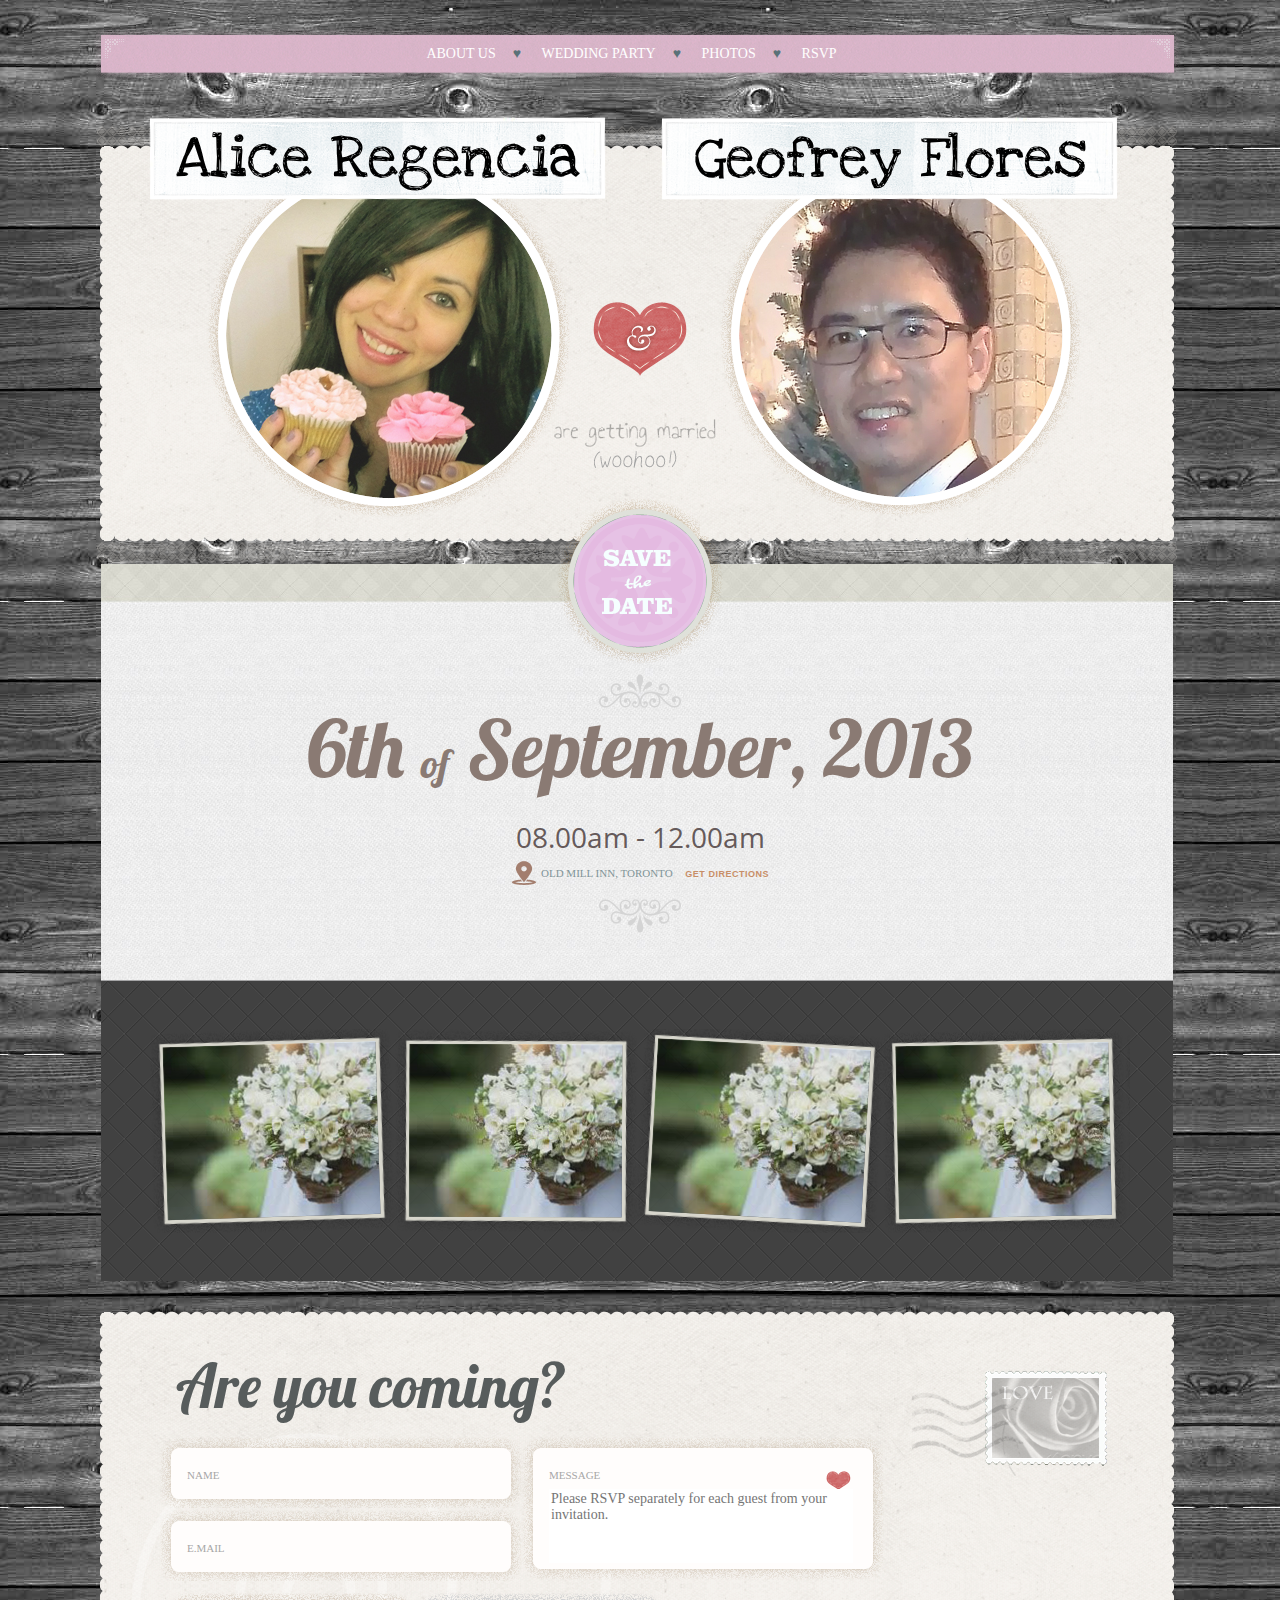
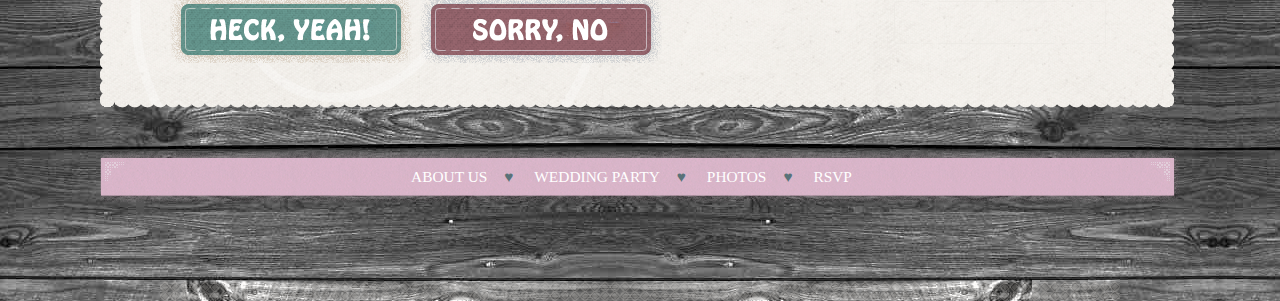
==== commit 9ee347b1: "Changed message" ====
--- a/wedding/index.html
+++ b/wedding/index.html
@@ -176,7 +176,7 @@
 					<div class="col">
 						<label class="message">
 							<span>Message</span>
-							<textarea class="field" rows="4" placeholder="Please RSVP separately for each guest from your invitation" name="entry.207740400"></textarea>
+							<textarea class="field" rows="4" placeholder="Please RSVP separately for each guest from your invitation." name="entry.207740400"></textarea>
 						</label>
 					</div>
 					
